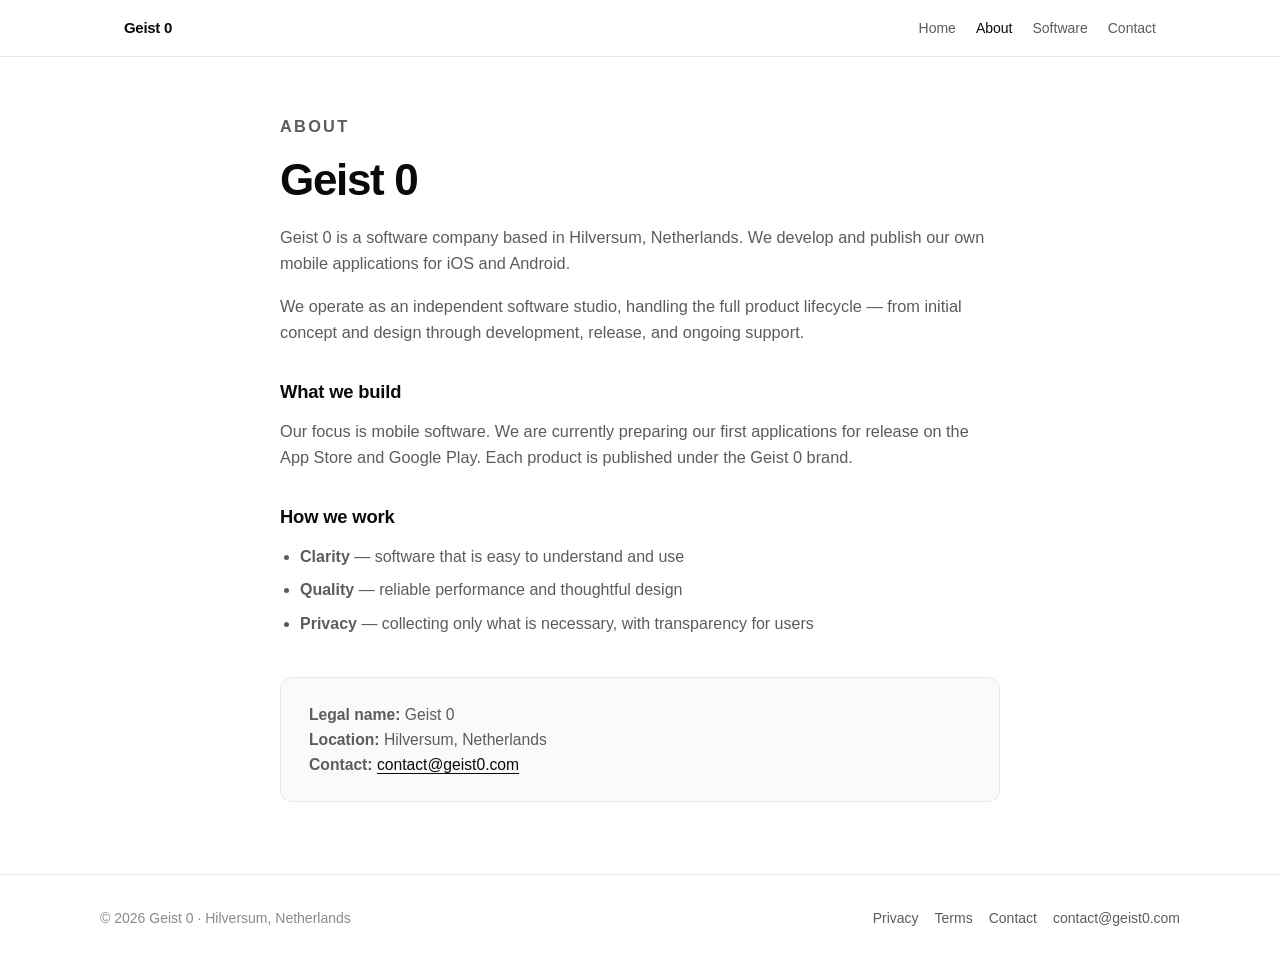
==== about/index.html @ eb6c917c "Add Geist 0 company website for GitHub Pages. Static site with company info, contact, privacy policy" ====
<!DOCTYPE html>
<html lang="en">
<head>
  <meta charset="UTF-8">
  <meta name="viewport" content="width=device-width, initial-scale=1.0">
  <title>About — Geist 0</title>
  <meta name="description" content="Geist 0 is a software company in Hilversum, Netherlands. We develop and publish mobile applications for iOS and Android.">
  <link rel="stylesheet" href="/assets/css/site.css">
</head>
<body>
  <header class="g0-header">
    <div class="g0-header-inner">
      <a class="g0-logo" href="/">Geist 0</a>
      <nav class="g0-nav" aria-label="Main">
        <a href="/">Home</a>
        <a href="/about/" aria-current="page">About</a>
        <a href="/software/">Software</a>
        <a href="/contact/">Contact</a>
      </nav>
    </div>
  </header>

  <main class="g0-page">
    <div class="g0-narrow">
      <p class="g0-eyebrow">About</p>
      <h1>Geist 0</h1>

      <p>
        Geist 0 is a software company based in Hilversum, Netherlands. We develop and publish
        our own mobile applications for iOS and Android.
      </p>

      <p>
        We operate as an independent software studio, handling the full product lifecycle — from
        initial concept and design through development, release, and ongoing support.
      </p>

      <h2>What we build</h2>
      <p>
        Our focus is mobile software. We are currently preparing our first applications for release
        on the App Store and Google Play. Each product is published under the Geist 0 brand.
      </p>

      <h2>How we work</h2>
      <ul>
        <li><strong>Clarity</strong> — software that is easy to understand and use</li>
        <li><strong>Quality</strong> — reliable performance and thoughtful design</li>
        <li><strong>Privacy</strong> — collecting only what is necessary, with transparency for users</li>
      </ul>

      <div class="g0-panel g0-details">
        <p><strong>Legal name:</strong> Geist 0</p>
        <p><strong>Location:</strong> Hilversum, Netherlands</p>
        <p><strong>Contact:</strong> <a href="mailto:contact@geist0.com">contact@geist0.com</a></p>
      </div>
    </div>
  </main>

  <footer class="g0-footer">
    <div class="g0-footer-inner">
      <span>© 2026 Geist 0 · Hilversum, Netherlands</span>
      <div class="g0-footer-links">
        <a href="/privacy/">Privacy</a>
        <a href="/terms/">Terms</a>
        <a href="/contact/">Contact</a>
        <a href="mailto:contact@geist0.com">contact@geist0.com</a>
      </div>
    </div>
  </footer>
</body>
</html>
---- assets/css/site.css ----
:root {
  --g0-bg: #fafafa;
  --g0-surface: #ffffff;
  --g0-text: #0a0a0a;
  --g0-muted: #5c5c5c;
  --g0-subtle: #8a8a8a;
  --g0-border: #e8e8e8;
  --g0-accent: #111111;
  --g0-radius: 12px;
  --g0-max: 1080px;
  --g0-narrow: 720px;
}

*, *::before, *::after { box-sizing: border-box; }

html { scroll-behavior: smooth; }

body {
  margin: 0;
  font-family: -apple-system, BlinkMacSystemFont, "Segoe UI", Roboto, "Helvetica Neue", Arial, sans-serif;
  color: var(--g0-text);
  line-height: 1.6;
  background: var(--g0-surface);
  -webkit-font-smoothing: antialiased;
}

a { color: var(--g0-text); text-decoration: underline; text-underline-offset: 3px; }
a:hover { color: #000; }

.g0-wrap { max-width: var(--g0-max); margin: 0 auto; padding: 0 24px; }
.g0-narrow { max-width: var(--g0-narrow); margin: 0 auto; }

/* Header */
.g0-header {
  border-bottom: 1px solid var(--g0-border);
  background: var(--g0-surface);
  position: sticky;
  top: 0;
  z-index: 100;
}

.g0-header-inner {
  max-width: var(--g0-max);
  margin: 0 auto;
  padding: 16px 24px;
  display: flex;
  align-items: center;
  justify-content: space-between;
  gap: 24px;
}

.g0-logo {
  font-size: 15px;
  font-weight: 700;
  letter-spacing: -0.02em;
  text-decoration: none;
  color: var(--g0-text);
}

.g0-nav {
  display: flex;
  flex-wrap: wrap;
  gap: 8px 20px;
}

.g0-nav a {
  font-size: 14px;
  font-weight: 500;
  color: var(--g0-muted);
  text-decoration: none;
}

.g0-nav a:hover,
.g0-nav a[aria-current="page"] {
  color: var(--g0-text);
}

@media (max-width: 560px) {
  .g0-header-inner { flex-direction: column; align-items: flex-start; }
}

/* Footer */
.g0-footer {
  border-top: 1px solid var(--g0-border);
  padding: 32px 24px;
  margin-top: auto;
}

.g0-footer-inner {
  max-width: var(--g0-max);
  margin: 0 auto;
  display: flex;
  flex-wrap: wrap;
  justify-content: space-between;
  gap: 16px;
  font-size: 0.875rem;
  color: var(--g0-subtle);
}

.g0-footer-links {
  display: flex;
  flex-wrap: wrap;
  gap: 8px 16px;
}

.g0-footer-links a {
  color: var(--g0-muted);
  text-decoration: none;
}

.g0-footer-links a:hover { color: var(--g0-text); text-decoration: underline; }

body { min-height: 100vh; display: flex; flex-direction: column; }
main { flex: 1; }

/* Typography */
.g0-eyebrow {
  display: inline-block;
  font-size: 12px;
  font-weight: 600;
  letter-spacing: 0.14em;
  text-transform: uppercase;
  color: var(--g0-subtle);
  margin-bottom: 16px;
}

.g0-page { padding: 56px 24px 48px; }

.g0-page h1 {
  font-size: clamp(2rem, 4vw, 2.75rem);
  font-weight: 650;
  letter-spacing: -0.03em;
  line-height: 1.12;
  margin: 0 0 20px;
}

.g0-page h2 {
  font-size: 1.15rem;
  font-weight: 650;
  letter-spacing: -0.01em;
  margin: 32px 0 12px;
}

.g0-page p { margin: 0 0 16px; color: var(--g0-muted); font-size: 1.02rem; }
.g0-page ul { margin: 0 0 16px; padding-left: 1.25rem; color: var(--g0-muted); }
.g0-page li { margin-bottom: 8px; }

/* Home */
.g0-hero {
  padding: 72px 0 56px;
  text-align: center;
}

.g0-hero h1 {
  font-size: clamp(2.25rem, 5.5vw, 3.75rem);
  margin-bottom: 20px;
}

.g0-lead {
  font-size: clamp(1.05rem, 2.2vw, 1.35rem);
  color: var(--g0-muted);
  max-width: 640px;
  margin: 0 auto 28px;
  line-height: 1.55;
}

.g0-actions {
  display: flex;
  flex-wrap: wrap;
  gap: 12px;
  justify-content: center;
}

.g0-btn {
  display: inline-flex;
  align-items: center;
  justify-content: center;
  padding: 13px 22px;
  border-radius: 999px;
  font-size: 14px;
  font-weight: 600;
  text-decoration: none;
  transition: background 0.2s ease, border-color 0.2s ease;
}

.g0-btn-primary {
  background: var(--g0-accent);
  color: #fff;
  border: 1px solid var(--g0-accent);
}

.g0-btn-primary:hover { background: #000; color: #fff; }

.g0-btn-secondary {
  background: transparent;
  color: var(--g0-text);
  border: 1px solid var(--g0-border);
}

.g0-btn-secondary:hover { border-color: #ccc; background: #fff; color: var(--g0-text); }

.g0-section { padding: 56px 0; }

.g0-section-alt {
  background: var(--g0-bg);
  border-top: 1px solid var(--g0-border);
  border-bottom: 1px solid var(--g0-border);
}

.g0-section-title {
  font-size: 13px;
  font-weight: 600;
  letter-spacing: 0.12em;
  text-transform: uppercase;
  color: var(--g0-subtle);
  margin: 0 0 12px;
  text-align: center;
}

.g0-section-heading {
  font-size: clamp(1.5rem, 3vw, 2rem);
  font-weight: 650;
  letter-spacing: -0.02em;
  text-align: center;
  margin: 0 0 40px;
}

.g0-grid {
  display: grid;
  grid-template-columns: repeat(3, 1fr);
  gap: 20px;
}

@media (max-width: 768px) {
  .g0-grid { grid-template-columns: 1fr; }
  .g0-hero { padding: 48px 0 40px; }
}

.g0-card {
  background: var(--g0-surface);
  border: 1px solid var(--g0-border);
  border-radius: var(--g0-radius);
  padding: 28px 24px;
}

.g0-section-alt .g0-card { background: var(--g0-surface); }

.g0-card h3 {
  font-size: 1.05rem;
  font-weight: 650;
  margin: 0 0 10px;
}

.g0-card p {
  margin: 0;
  font-size: 0.95rem;
  line-height: 1.6;
}

.g0-status {
  max-width: 720px;
  margin: 0 auto;
  text-align: center;
  padding: 32px 28px;
  background: var(--g0-bg);
  border: 1px solid var(--g0-border);
  border-radius: var(--g0-radius);
}

.g0-badge {
  display: inline-block;
  font-size: 11px;
  font-weight: 700;
  letter-spacing: 0.08em;
  text-transform: uppercase;
  padding: 6px 10px;
  border-radius: 6px;
  background: #e8e8e8;
  color: #444;
  margin-bottom: 14px;
}

.g0-status p { margin: 0; font-size: 0.98rem; }

/* Panels & cards */
.g0-panel {
  border: 1px solid var(--g0-border);
  border-radius: var(--g0-radius);
  padding: 24px 28px;
  background: var(--g0-bg);
  margin-bottom: 24px;
}

.g0-panel h2 {
  font-size: 1.2rem;
  margin: 0 0 10px;
}

.g0-panel p { margin: 0; font-size: 0.98rem; }

.g0-details { margin-top: 40px; }

/* Contact form */
.g0-form {
  margin-top: 32px;
  display: grid;
  gap: 16px;
}

.g0-form label {
  display: block;
  font-size: 13px;
  font-weight: 600;
  margin-bottom: 6px;
  color: var(--g0-text);
}

.g0-form input,
.g0-form textarea {
  width: 100%;
  padding: 12px 14px;
  border: 1px solid var(--g0-border);
  border-radius: 8px;
  font: inherit;
  font-size: 15px;
  background: #fff;
}

.g0-form textarea { min-height: 140px; resize: vertical; }

.g0-form input:focus,
.g0-form textarea:focus {
  outline: 2px solid var(--g0-accent);
  outline-offset: 1px;
  border-color: var(--g0-accent);
}

.g0-form-note {
  font-size: 0.875rem;
  color: var(--g0-subtle);
  margin-top: 8px;
}

/* Legal */
.g0-legal h1 { font-size: clamp(1.75rem, 3.5vw, 2.25rem); }
.g0-legal .updated { font-size: 0.875rem; color: var(--g0-subtle); margin: 0 0 28px; }
.g0-legal h2 { font-size: 1.05rem; margin: 28px 0 10px; }
.g0-legal p, .g0-legal li { font-size: 0.95rem; }
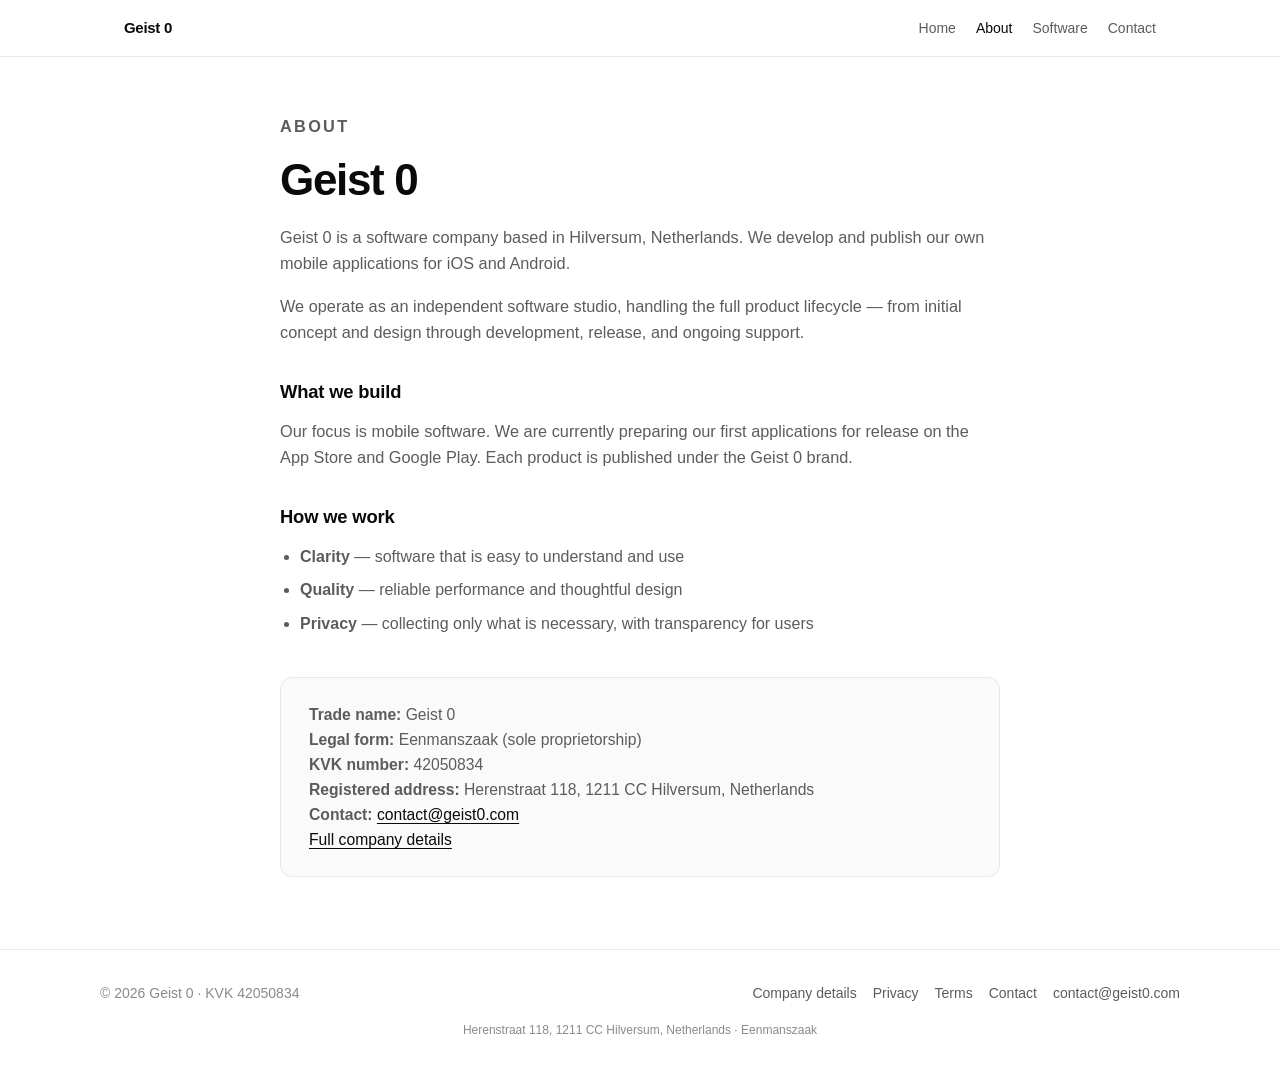
==== commit ecbb1341: "Add Dutch company disclosure details for legal compliance. Include KVK number, registered address, l" ====
--- a/about/index.html
+++ b/about/index.html
@@ -49,23 +49,28 @@
       </ul>
 
       <div class="g0-panel g0-details">
-        <p><strong>Legal name:</strong> Geist 0</p>
-        <p><strong>Location:</strong> Hilversum, Netherlands</p>
+        <p><strong>Trade name:</strong> Geist 0</p>
+        <p><strong>Legal form:</strong> Eenmanszaak (sole proprietorship)</p>
+        <p><strong>KVK number:</strong> 42050834</p>
+        <p><strong>Registered address:</strong> Herenstraat 118, 1211 CC Hilversum, Netherlands</p>
         <p><strong>Contact:</strong> <a href="mailto:contact@geist0.com">contact@geist0.com</a></p>
+        <p><a href="/legal/">Full company details</a></p>
       </div>
     </div>
   </main>
 
   <footer class="g0-footer">
     <div class="g0-footer-inner">
-      <span>© 2026 Geist 0 · Hilversum, Netherlands</span>
+      <span>© 2026 Geist 0 · KVK 42050834</span>
       <div class="g0-footer-links">
+        <a href="/legal/">Company details</a>
         <a href="/privacy/">Privacy</a>
         <a href="/terms/">Terms</a>
         <a href="/contact/">Contact</a>
         <a href="mailto:contact@geist0.com">contact@geist0.com</a>
       </div>
     </div>
+    <p class="g0-footer-legal">Herenstraat 118, 1211 CC Hilversum, Netherlands · Eenmanszaak</p>
   </footer>
 </body>
 </html>
--- a/assets/css/site.css
+++ b/assets/css/site.css
@@ -110,6 +110,16 @@
 
 .g0-footer-links a:hover { color: var(--g0-text); text-decoration: underline; }
 
+.g0-footer-legal {
+  max-width: var(--g0-max);
+  margin: 16px auto 0;
+  padding: 0 24px;
+  font-size: 0.75rem;
+  color: var(--g0-subtle);
+  text-align: center;
+  line-height: 1.5;
+}
+
 body { min-height: 100vh; display: flex; flex-direction: column; }
 main { flex: 1; }
 
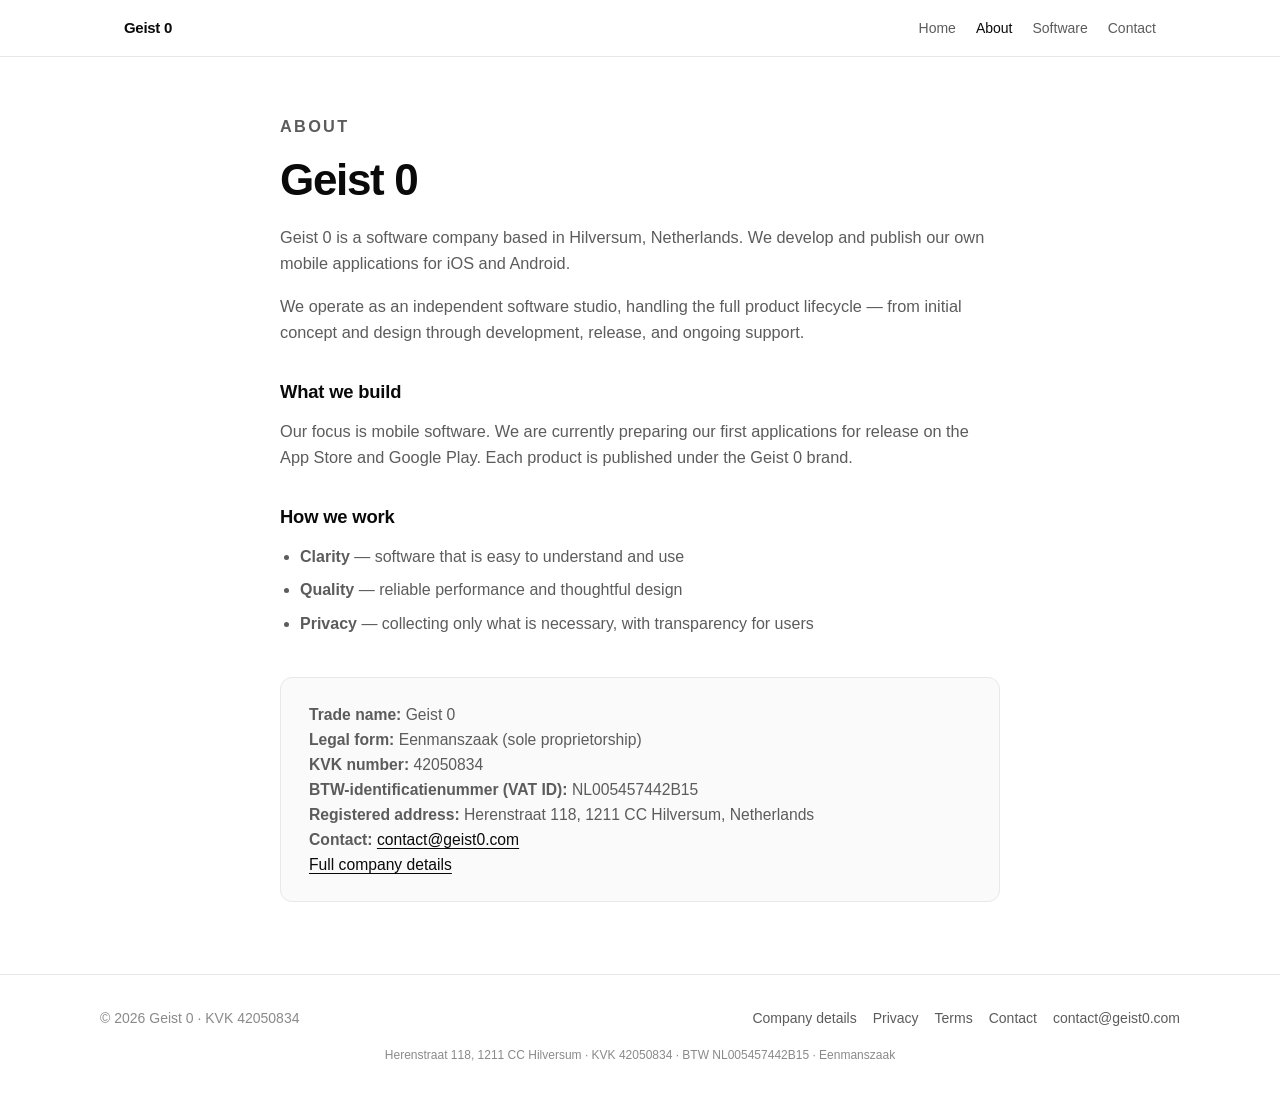
==== commit 45cbc0d0: "Add BTW-identificatienummer to company disclosure details. Display VAT ID NL005457442B15 in footer, " ====
--- a/about/index.html
+++ b/about/index.html
@@ -52,6 +52,7 @@
         <p><strong>Trade name:</strong> Geist 0</p>
         <p><strong>Legal form:</strong> Eenmanszaak (sole proprietorship)</p>
         <p><strong>KVK number:</strong> 42050834</p>
+        <p><strong>BTW-identificatienummer (VAT ID):</strong> NL005457442B15</p>
         <p><strong>Registered address:</strong> Herenstraat 118, 1211 CC Hilversum, Netherlands</p>
         <p><strong>Contact:</strong> <a href="mailto:contact@geist0.com">contact@geist0.com</a></p>
         <p><a href="/legal/">Full company details</a></p>
@@ -70,7 +71,7 @@
         <a href="mailto:contact@geist0.com">contact@geist0.com</a>
       </div>
     </div>
-    <p class="g0-footer-legal">Herenstraat 118, 1211 CC Hilversum, Netherlands · Eenmanszaak</p>
+    <p class="g0-footer-legal">Herenstraat 118, 1211 CC Hilversum · KVK 42050834 · BTW NL005457442B15 · Eenmanszaak</p>
   </footer>
 </body>
 </html>
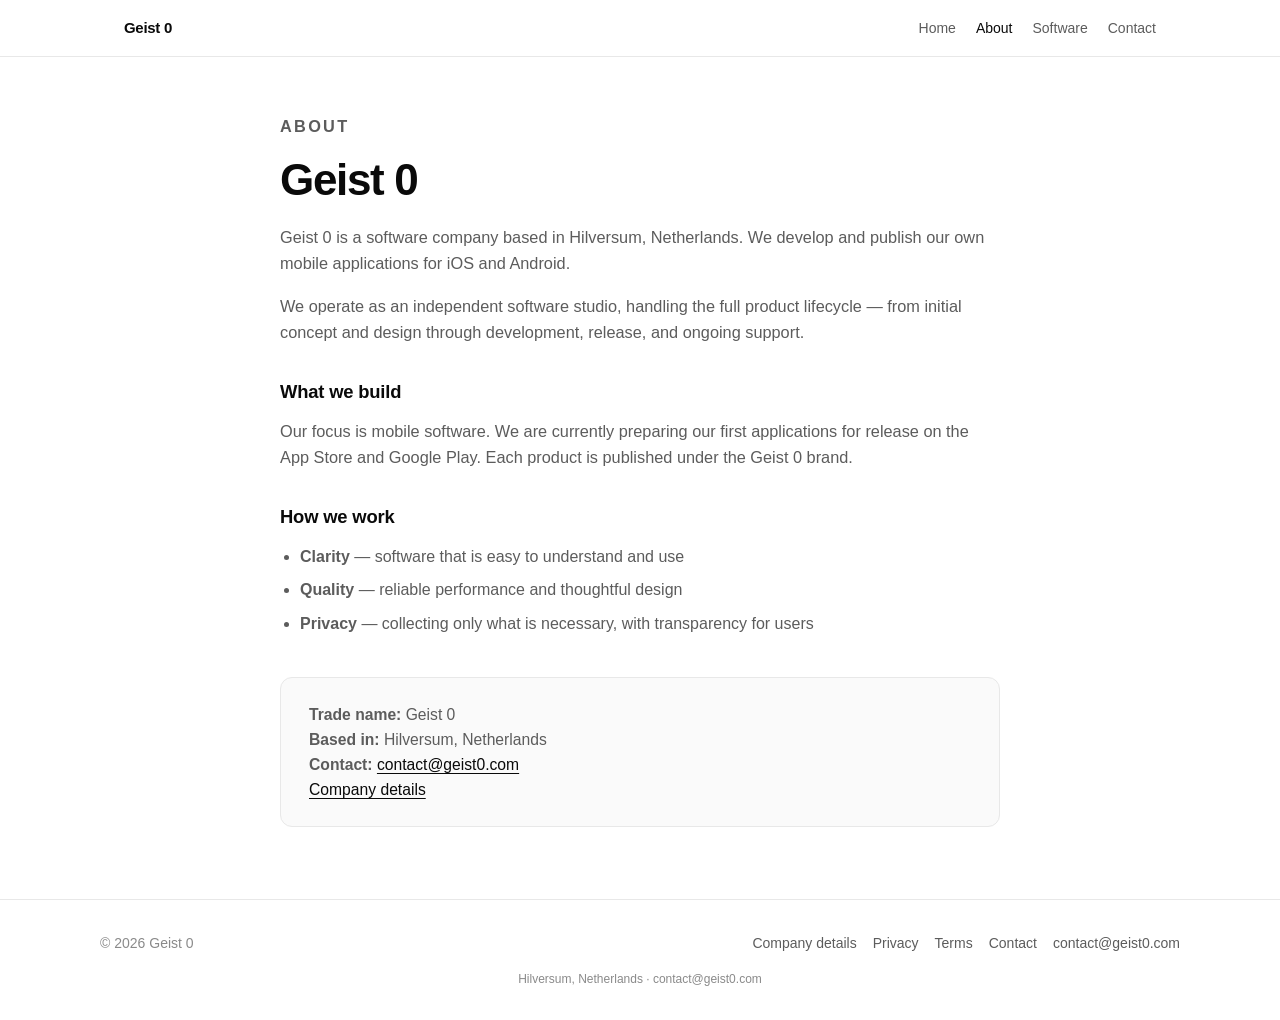
==== commit 485a07ca: "Reduce public legal disclosure to city and email Remove street address, KVK, and VAT identifiers fro" ====
--- a/about/index.html
+++ b/about/index.html
@@ -50,19 +50,16 @@
 
       <div class="g0-panel g0-details">
         <p><strong>Trade name:</strong> Geist 0</p>
-        <p><strong>Legal form:</strong> Eenmanszaak (sole proprietorship)</p>
-        <p><strong>KVK number:</strong> 42050834</p>
-        <p><strong>BTW-identificatienummer (VAT ID):</strong> NL005457442B15</p>
-        <p><strong>Registered address:</strong> Herenstraat 118, 1211 CC Hilversum, Netherlands</p>
+        <p><strong>Based in:</strong> Hilversum, Netherlands</p>
         <p><strong>Contact:</strong> <a href="mailto:contact@geist0.com">contact@geist0.com</a></p>
-        <p><a href="/legal/">Full company details</a></p>
+        <p><a href="/legal/">Company details</a></p>
       </div>
     </div>
   </main>
 
   <footer class="g0-footer">
     <div class="g0-footer-inner">
-      <span>© 2026 Geist 0 · KVK 42050834</span>
+      <span>© 2026 Geist 0</span>
       <div class="g0-footer-links">
         <a href="/legal/">Company details</a>
         <a href="/privacy/">Privacy</a>
@@ -71,7 +68,7 @@
         <a href="mailto:contact@geist0.com">contact@geist0.com</a>
       </div>
     </div>
-    <p class="g0-footer-legal">Herenstraat 118, 1211 CC Hilversum · KVK 42050834 · BTW NL005457442B15 · Eenmanszaak</p>
+    <p class="g0-footer-legal">Hilversum, Netherlands · contact@geist0.com</p>
   </footer>
 </body>
 </html>
